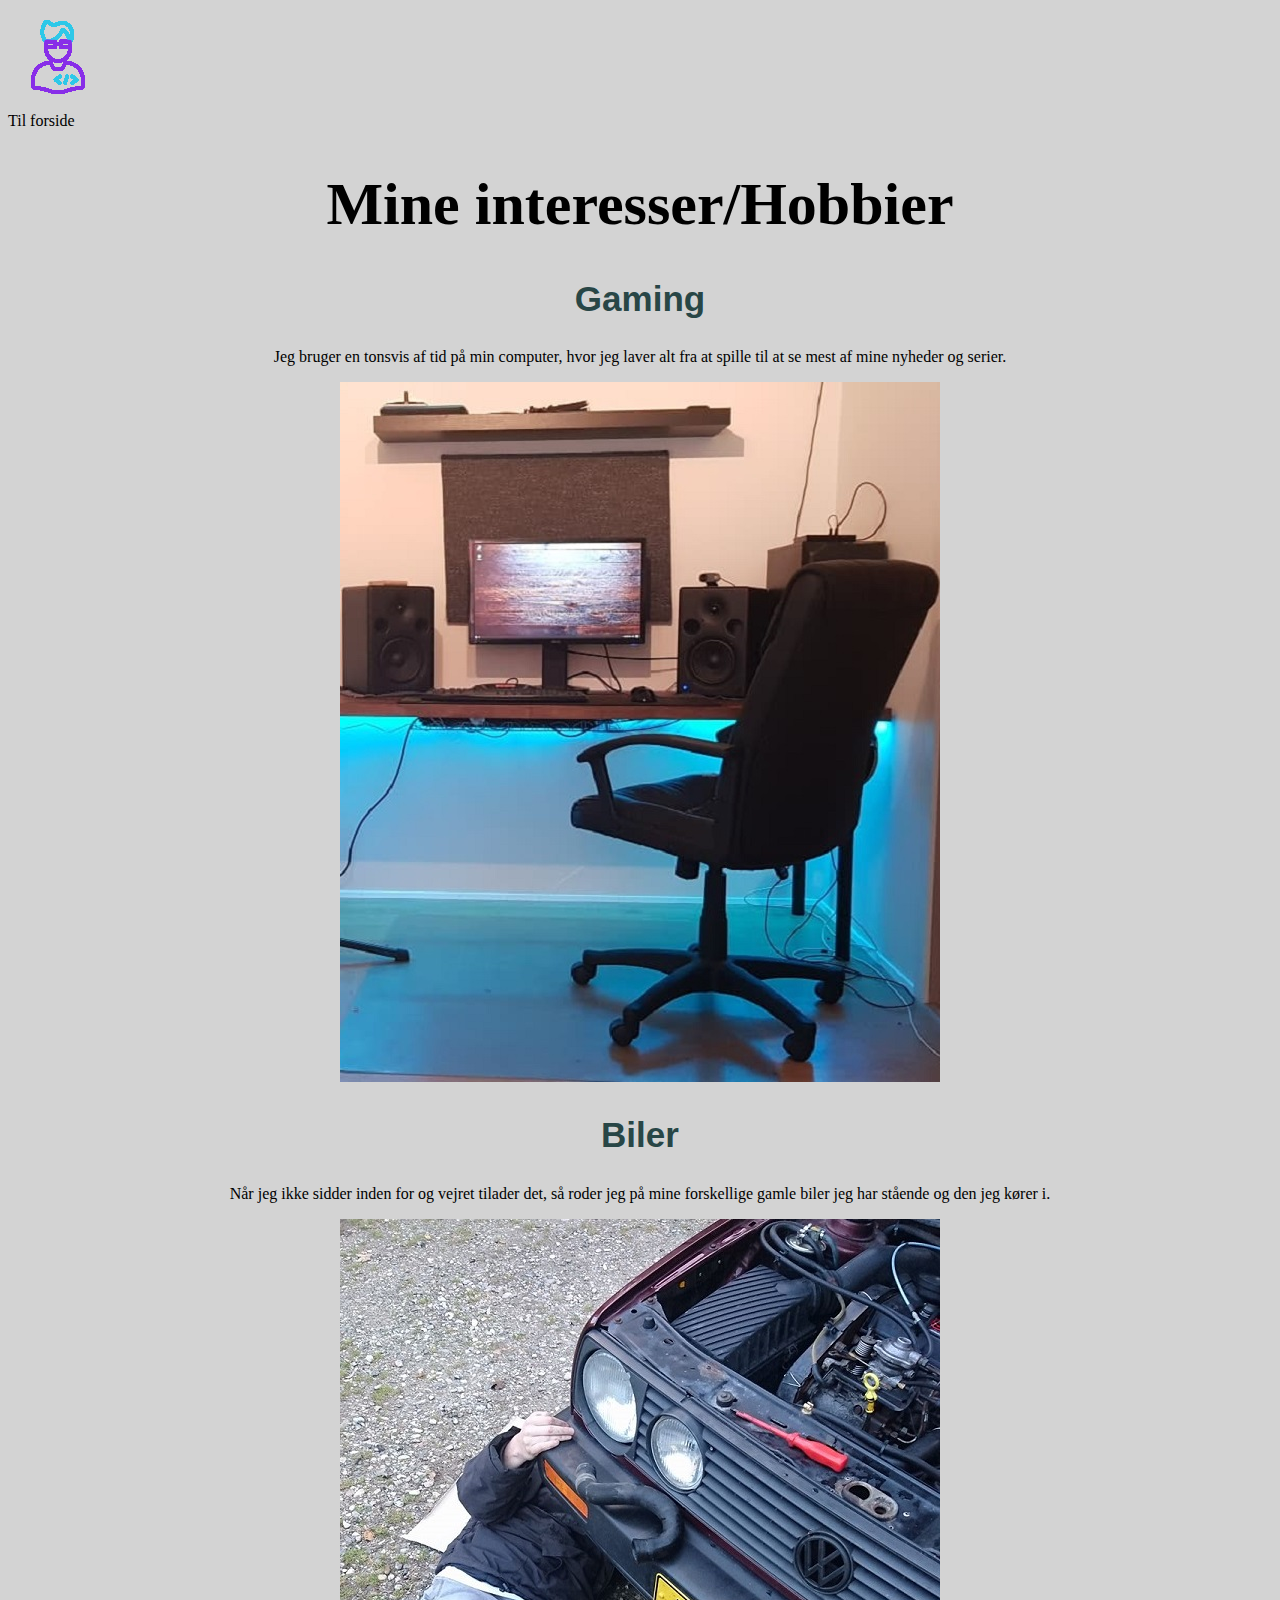
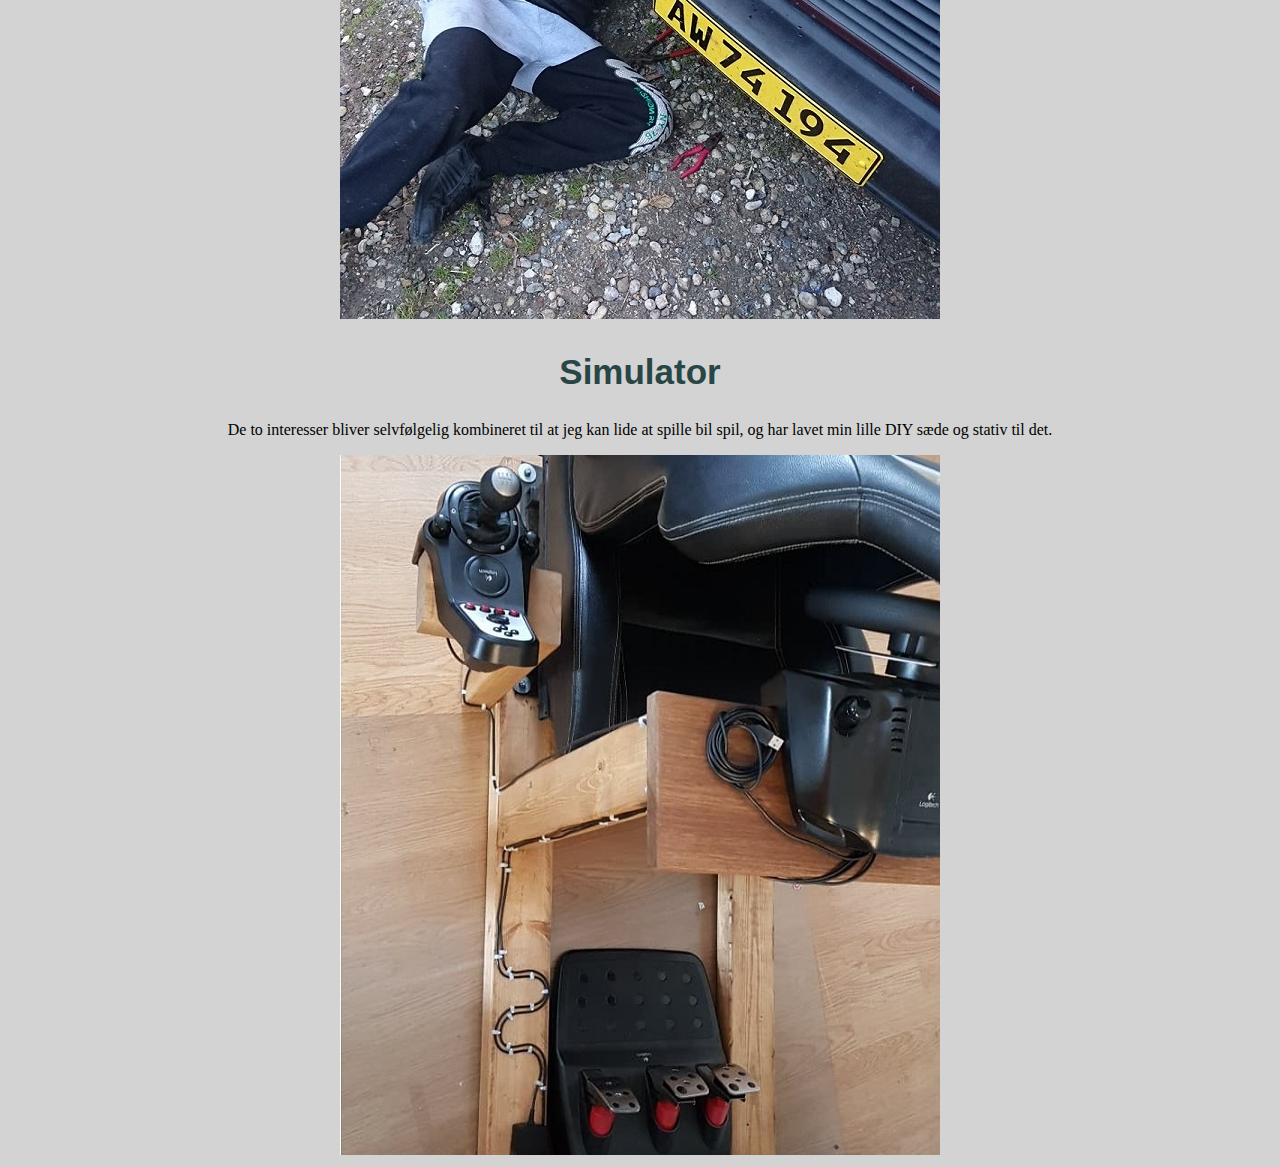
==== Interesser.html @ f77464c8 "YEPEp" ====
<!DOCTYPE html>
<html lang="en" dir="ltr">

<head>
  <meta charset="utf-8">
  <title>Daniels Interesser</title>
  <meta name="description" content="mit cv" />
  <link rel="stylesheet" type="text/css" href="Text1.css">
</head>
<a href="Startside.html"><img src="IT.gif" alt="Tilbage til start"></a>
<header> Til forside </header>
<section div id="center">
<h1> Mine interesser/Hobbier </h1>
  <h2>Gaming</h2>
  <p>Jeg bruger en tonsvis af tid på min computer, hvor jeg laver alt fra at spille til at se mest af mine nyheder og serier. </p>
  <img src="Computer.jpg" alt="Min pc">
</section>
<section div id="center">
  <h2>Biler</h2>
  <p>Når jeg ikke sidder inden for og vejret tilader det, så roder jeg på mine forskellige gamle biler jeg har stående og den jeg kører i. </p>
  <img src="Miggolf.jpg" alt="Min Golf">
</section>
<section div id="center">
  <h2>Simulator</h2>
  <p>De to interesser bliver selvfølgelig kombineret til at jeg kan lide at spille bil spil, og har lavet min lille DIY sæde og stativ til det. </p>
  <img src="Rat.jpg" alt="Mit rat">
</section>
---- Text1.css ----
body {
  background-color: lightgrey;

}

h2 {
  font-size: 35px;
  color: #284646;
  font-family: sans-serif;
  /* Min farvet anden overskift */
}

h1 {
  font-size: 60px;

}

h3 {
  font-size: 25px;

}

#div1 {
    width: 200px;
    height: auto;
    border-style: solid;

}

#div2 {
  width: 599px;
  height: 800px;
  border-style: solid;
  border-width: thick;
  background-image: url(background.jpg);
}

#div3 {
  text-align: center;
  background-color: white;

}

#center {
  text-align: center;

}
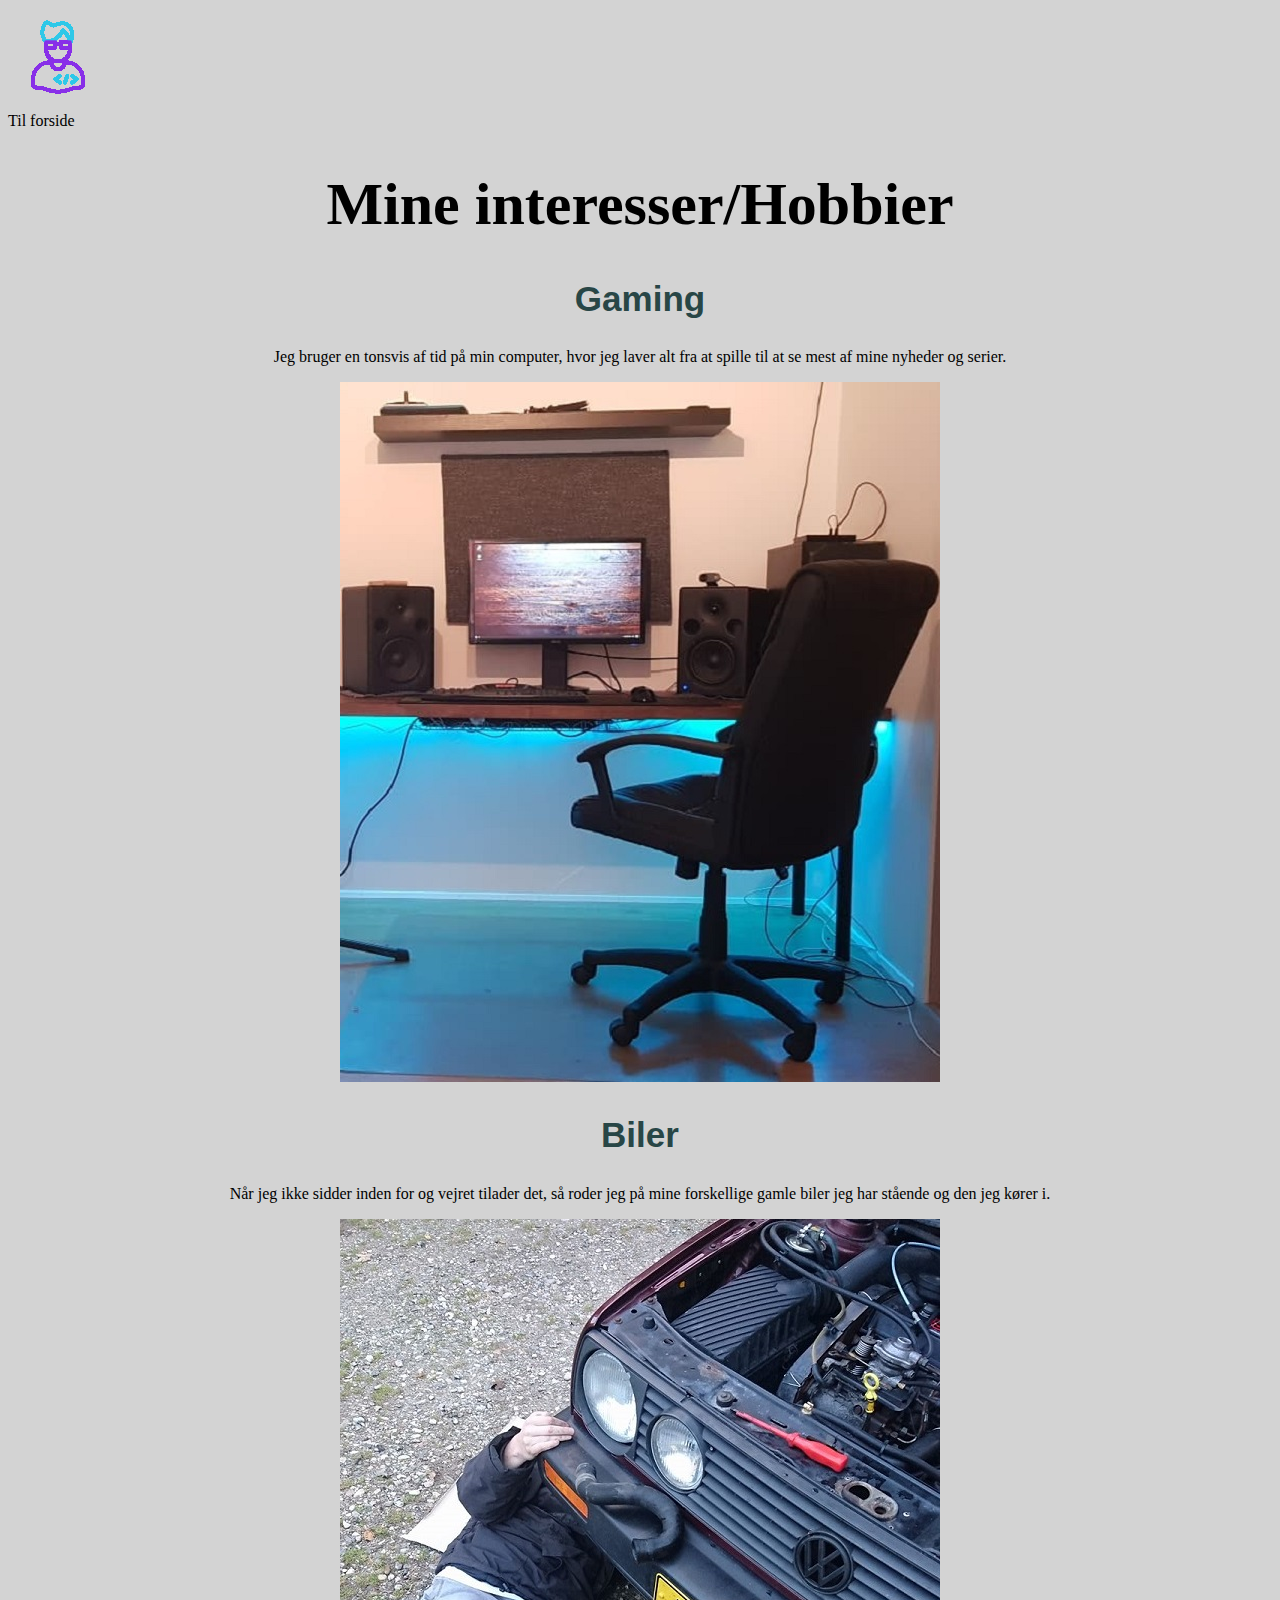
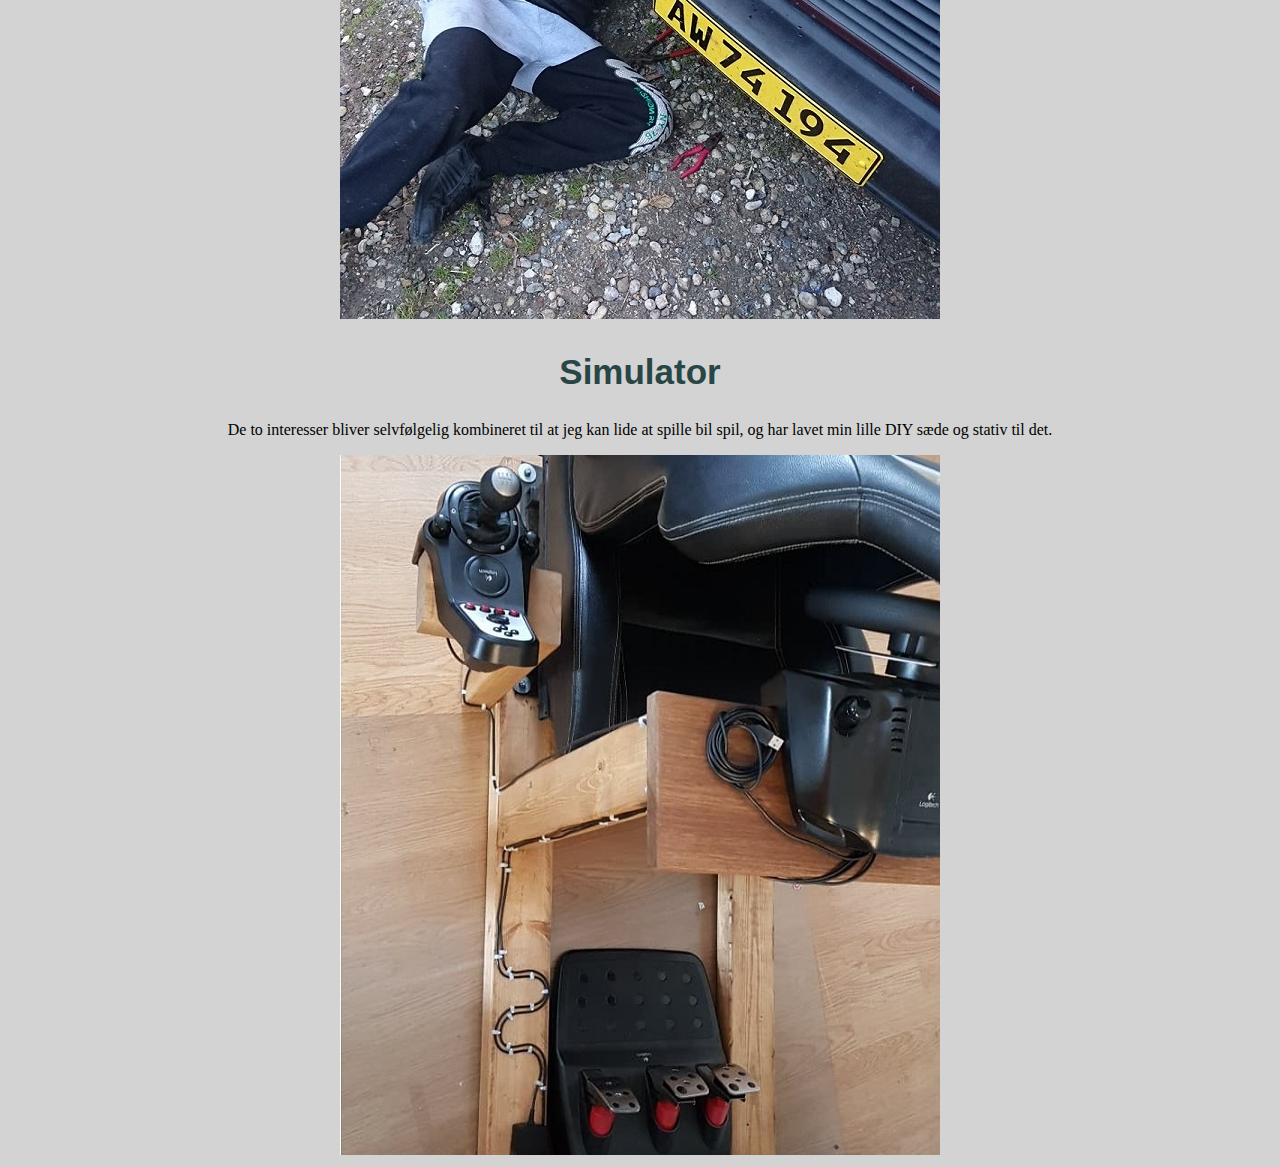
==== commit 020b9829: "Update til startside" ====
--- a/Interesser.html
+++ b/Interesser.html
@@ -7,7 +7,7 @@
   <meta name="description" content="mit cv" />
   <link rel="stylesheet" type="text/css" href="Text1.css">
 </head>
-<a href="Startside.html"><img src="IT.gif" alt="Tilbage til start"></a>
+<a href="index.html"><img src="IT.gif" alt="Tilbage til start"></a>
 <header> Til forside </header>
 <section div id="center">
 <h1> Mine interesser/Hobbier </h1>
